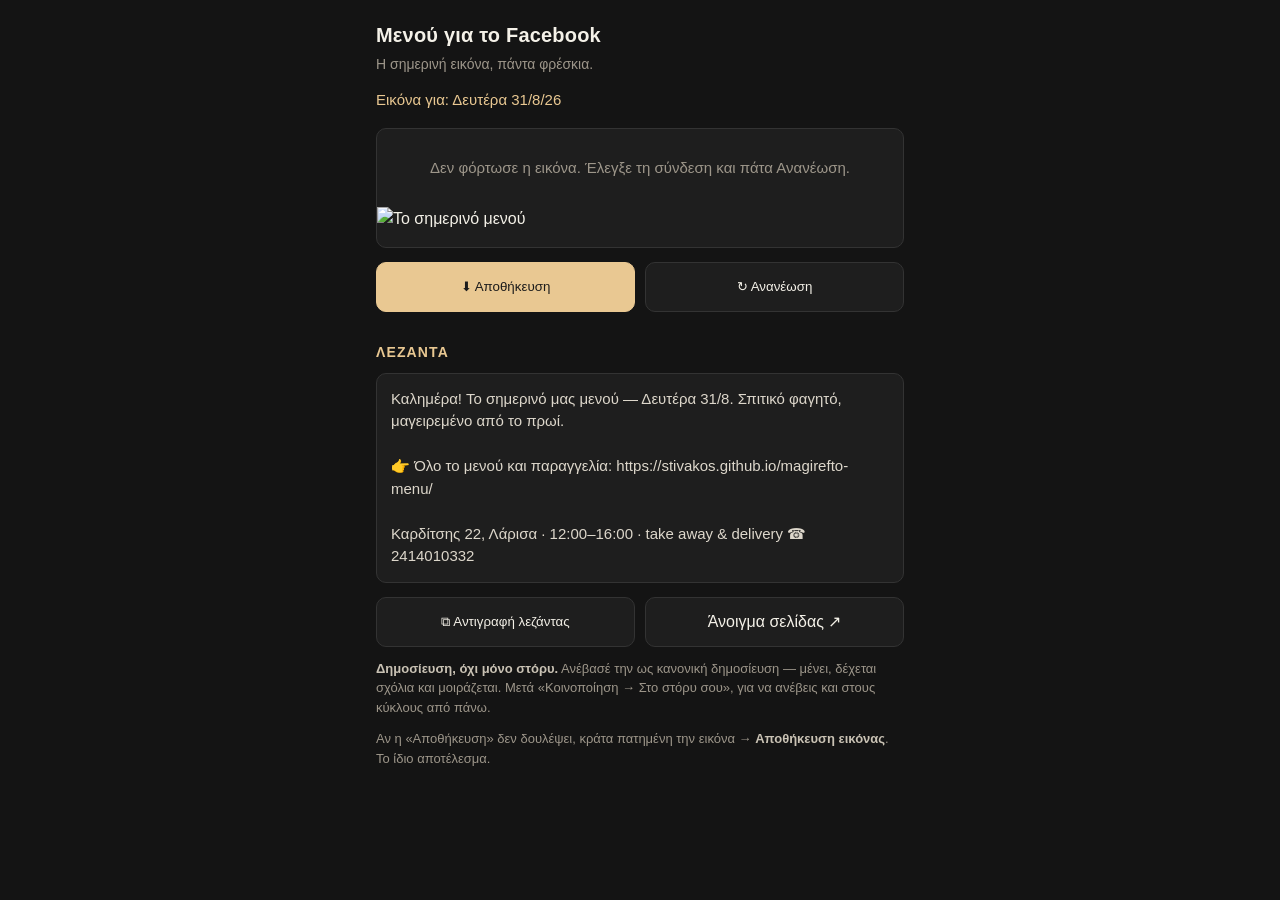
==== post/index.html @ a204ca9c "Σελίδα /post/ για τη δημοσίευση στο Facebook Η εικόνα των social έχει την ίδια διεύθυνση κάθε μέρα, " ====
<!doctype html>
<html lang="el">
<head>
<meta charset="utf-8">
<meta name="viewport" content="width=device-width,initial-scale=1">
<meta name="robots" content="noindex,nofollow">
<title>Μενού για το Facebook — Merci Μαγειρευτό</title>
<!--
  ΣΕΛΙΔΑ ΓΙΑ ΤΟΝ ΙΔΙΟΚΤΗΤΗ, όχι για τον πελάτη. Δεν υπάρχει σύνδεσμος προς τα
  εδώ από το μενού και είναι noindex.

  Γιατί υπάρχει: η εικόνα των social ζει στο raw.githubusercontent.com με την
  ΙΔΙΑ διεύθυνση κάθε μέρα, οπότε ο browser του κινητού κρατάει τη χθεσινή και
  δεν ρωτάει καν. Εδώ η διεύθυνση παίρνει κάθε φορά ?t=<τώρα>, άρα δεν υπάρχει
  αποθηκευμένη εκδοχή να δείξει.

  ΣΤΑΤΙΚΟ ΑΡΧΕΙΟ — δεν το γράφει το build.py. Η ημερομηνία έρχεται από το
  menu-state.json, που το build δημοσιεύει έτσι κι αλλιώς: μία πηγή αλήθειας,
  χωρίς νέο παραγόμενο αρχείο και χωρίς αλλαγή στο CI.
-->
<style>
  :root{
    --bg:#141414; --ink:#F4F1E8; --gold:#E9C892; --dim:#9d968a;
    --card:#1e1e1e; --line:#333;
  }
  *{margin:0;padding:0;box-sizing:border-box;}
  body{background:var(--bg);color:var(--ink);
       font:16px/1.5 -apple-system,BlinkMacSystemFont,"Segoe UI",Roboto,sans-serif;
       padding:20px 16px 48px;max-width:560px;margin:0 auto;}
  h1{font-size:20px;font-weight:600;letter-spacing:.01em;}
  .sub{color:var(--dim);font-size:14px;margin-top:4px;}
  .date{color:var(--gold);font-size:15px;margin-top:14px;}
  .shot{margin:16px 0 0;border:1px solid var(--line);border-radius:10px;
        overflow:hidden;background:var(--card);min-height:120px;}
  .shot img{display:block;width:100%;height:auto;}
  .msg{padding:28px 18px;color:var(--dim);font-size:15px;text-align:center;}
  .row{display:flex;gap:10px;margin-top:14px;flex-wrap:wrap;}
  button,a.btn{flex:1 1 45%;min-height:50px;border-radius:10px;cursor:pointer;
       font:600 16px/1.2 inherit;border:1px solid var(--line);
       background:var(--card);color:var(--ink);
       display:flex;align-items:center;justify-content:center;gap:7px;
       text-decoration:none;padding:8px 12px;text-align:center;}
  button.main{background:var(--gold);color:#1b1b1b;border-color:var(--gold);}
  button:active,a.btn:active{opacity:.7;}
  h2{font-size:14px;color:var(--gold);letter-spacing:.08em;text-transform:uppercase;
     margin:30px 0 10px;font-weight:600;}
  .cap{background:var(--card);border:1px solid var(--line);border-radius:10px;
       padding:14px;white-space:pre-wrap;font-size:15px;color:#ddd7cb;}
  .tip{color:var(--dim);font-size:13px;margin-top:12px;}
  .tip b{color:#c9c2b4;font-weight:600;}
  .toast{position:fixed;left:50%;bottom:26px;transform:translateX(-50%);
         background:var(--gold);color:#1b1b1b;font-weight:600;font-size:15px;
         padding:11px 20px;border-radius:22px;opacity:0;pointer-events:none;
         transition:opacity .2s;box-shadow:0 6px 20px rgba(0,0,0,.5);}
  .toast.on{opacity:1;}
</style>
</head>
<body>

<h1>Μενού για το Facebook</h1>
<div class="sub">Η σημερινή εικόνα, πάντα φρέσκια.</div>
<div class="date" id="date">Φορτώνει…</div>

<div class="shot" id="shot">
  <div class="msg" id="msg">Φορτώνει την εικόνα…</div>
</div>

<div class="row">
  <button class="main" id="save">⬇︎ Αποθήκευση</button>
  <button id="reload">↻ Ανανέωση</button>
</div>

<h2>Λεζάντα</h2>
<div class="cap" id="cap"></div>
<div class="row">
  <button id="copy">⧉ Αντιγραφή λεζάντας</button>
  <a class="btn" id="fb" href="https://www.facebook.com/profile.php?id=61592404852822"
     target="_blank" rel="noopener">Άνοιγμα σελίδας ↗</a>
</div>

<div class="tip">
  <b>Δημοσίευση, όχι μόνο στόρυ.</b> Ανέβασέ την ως κανονική δημοσίευση — μένει,
  δέχεται σχόλια και μοιράζεται. Μετά «Κοινοποίηση → Στο στόρυ σου», για να
  ανέβεις και στους κύκλους από πάνω.
</div>
<div class="tip">
  Αν η «Αποθήκευση» δεν δουλέψει, κράτα πατημένη την εικόνα → <b>Αποθήκευση
  εικόνας</b>. Το ίδιο αποτέλεσμα.
</div>

<div class="toast" id="toast"></div>

<script>
(function () {
  "use strict";

  var IMG = "https://raw.githubusercontent.com/stivakos/magirefto-menu/social-preview/menu.jpg";
  var SITE = "https://stivakos.github.io/magirefto-menu/";
  var TEL  = "2414010332";

  var shot = document.getElementById("shot");
  var msg  = document.getElementById("msg");
  var dateEl = document.getElementById("date");
  var capEl  = document.getElementById("cap");
  var toastEl = document.getElementById("toast");

  var state = null;          // ό,τι λέει το menu-state.json
  var blobUrl = null;        // για να το ελευθερώνουμε πριν το επόμενο

  function toast(t) {
    toastEl.textContent = t;
    toastEl.classList.add("on");
    setTimeout(function () { toastEl.classList.remove("on"); }, 2200);
  }

  // Κάθε αίτημα παίρνει διαφορετική διεύθυνση: ο browser δεν έχει τίποτα
  // αποθηκευμένο να δείξει, ούτε το CDN να σερβίρει από τη μνήμη του.
  function fresh(url) {
    return url + (url.indexOf("?") < 0 ? "?" : "&") + "t=" + Date.now();
  }

  function caption() {
    var d = state && state.date ? state.date : "";
    if (state && state.closed) {
      // Η ημερομηνία ανοίγματος είναι το «reopen» (η γραμμή ΚΛΕΙΣΤΑ), ΟΧΙ το
      // «date» — εκείνο μένει η ΗΜΕΡΟΜΗΝΙΑ του μενού και θα έλεγε άλλη μέρα.
      return "Κλειστά για διακοπές" + (state.reopen ? " — ανοίγουμε " + state.reopen : "")
           + ".\n\nΘα τα πούμε από κοντά! Μέχρι τότε, ρίξτε μια ματιά στο μαγαζί μας:\n"
           + SITE;
    }
    return "Καλημέρα! Το σημερινό μας μενού" + (d ? " — " + d.replace(/\/\d\d$/, "") : "")
         + ". Σπιτικό φαγητό, μαγειρεμένο από το πρωί.\n\n"
         + "👉 Όλο το μενού και παραγγελία: " + SITE + "\n\n"
         + "Καρδίτσης 22, Λάρισα · 12:00–16:00 · take away & delivery ☎ " + TEL;
  }

  function fileName() {
    var d = (state && state.date ? state.date : "menu")
              .replace(/[^0-9]+/g, "-").replace(/^-|-$/g, "");
    return "merci-menu-" + (d || "shmera") + ".jpg";
  }

  function load() {
    msg.textContent = "Φορτώνει την εικόνα…";
    var old = shot.querySelector("img");
    if (old) { old.remove(); }
    msg.style.display = "";

    var img = new Image();
    img.alt = "Το σημερινό μενού";
    img.onload = function () { msg.style.display = "none"; };
    img.onerror = function () {
      msg.textContent = "Δεν φόρτωσε η εικόνα. Έλεγξε τη σύνδεση και πάτα Ανανέωση.";
    };
    img.src = fresh(IMG);
    shot.appendChild(img);
  }

  // Το menu-state.json είναι στο ΙΔΙΟ site, οπότε δεν χρειάζεται CORS.
  function loadState() {
    fetch(fresh("../menu-state.json"), { cache: "no-store" })
      .then(function (r) { return r.ok ? r.json() : null; })
      .then(function (j) {
        state = j;
        dateEl.textContent = j && j.date
          ? (j.closed ? "Κλειστά" + (j.reopen ? " · ανοίγουμε " + j.reopen : "")
                       : "Εικόνα για: " + j.date)
          : "";
        capEl.textContent = caption();
      })
      .catch(function () {
        dateEl.textContent = "";
        capEl.textContent = caption();
      });
  }

  document.getElementById("reload").addEventListener("click", function () {
    load(); loadState(); toast("Ανανεώθηκε");
  });

  // Η raw.githubusercontent στέλνει «access-control-allow-origin: *», οπότε
  // μπορούμε να την κατεβάσουμε ως blob. Το σκέτο <a download> δεν θα έφτανε:
  // σε διαφορετικό domain ο browser το αγνοεί και απλώς ανοίγει την εικόνα.
  document.getElementById("save").addEventListener("click", function () {
    var btn = this;
    btn.disabled = true;
    btn.textContent = "Κατεβάζει…";
    fetch(fresh(IMG), { cache: "no-store" })
      .then(function (r) {
        if (!r.ok) { throw new Error(r.status); }
        return r.blob();
      })
      .then(function (b) {
        if (blobUrl) { URL.revokeObjectURL(blobUrl); }
        blobUrl = URL.createObjectURL(b);
        var a = document.createElement("a");
        a.href = blobUrl;
        a.download = fileName();
        document.body.appendChild(a);
        a.click();
        a.remove();
        toast("Αποθηκεύτηκε");
      })
      .catch(function () {
        toast("Κράτα πατημένη την εικόνα → Αποθήκευση");
      })
      .then(function () {
        btn.disabled = false;
        btn.textContent = "⬇︎ Αποθήκευση";
      });
  });

  document.getElementById("copy").addEventListener("click", function () {
    var text = capEl.textContent;
    function fallback() {
      // Χωρίς clipboard API (παλιός browser): παλιά μέθοδος με textarea.
      var ta = document.createElement("textarea");
      ta.value = text;
      ta.style.position = "fixed";
      ta.style.opacity = "0";
      document.body.appendChild(ta);
      ta.select();
      var ok = false;
      try { ok = document.execCommand("copy"); } catch (e) { ok = false; }
      ta.remove();
      toast(ok ? "Αντιγράφηκε" : "Κράτα πατημένο το κείμενο για αντιγραφή");
    }
    if (navigator.clipboard && navigator.clipboard.writeText) {
      navigator.clipboard.writeText(text)
        .then(function () { toast("Αντιγράφηκε"); })
        .catch(fallback);
    } else {
      fallback();
    }
  });

  // Το κινητό μένει ανοιχτό όλη μέρα: κάθε φορά που επιστρέφεις στην καρτέλα,
  // ξαναφέρνει την εικόνα — αλλιώς θα κοίταζες το χθεσινό μενού.
  document.addEventListener("visibilitychange", function () {
    if (!document.hidden) { load(); loadState(); }
  });

  load();
  loadState();
})();
</script>
</body>
</html>
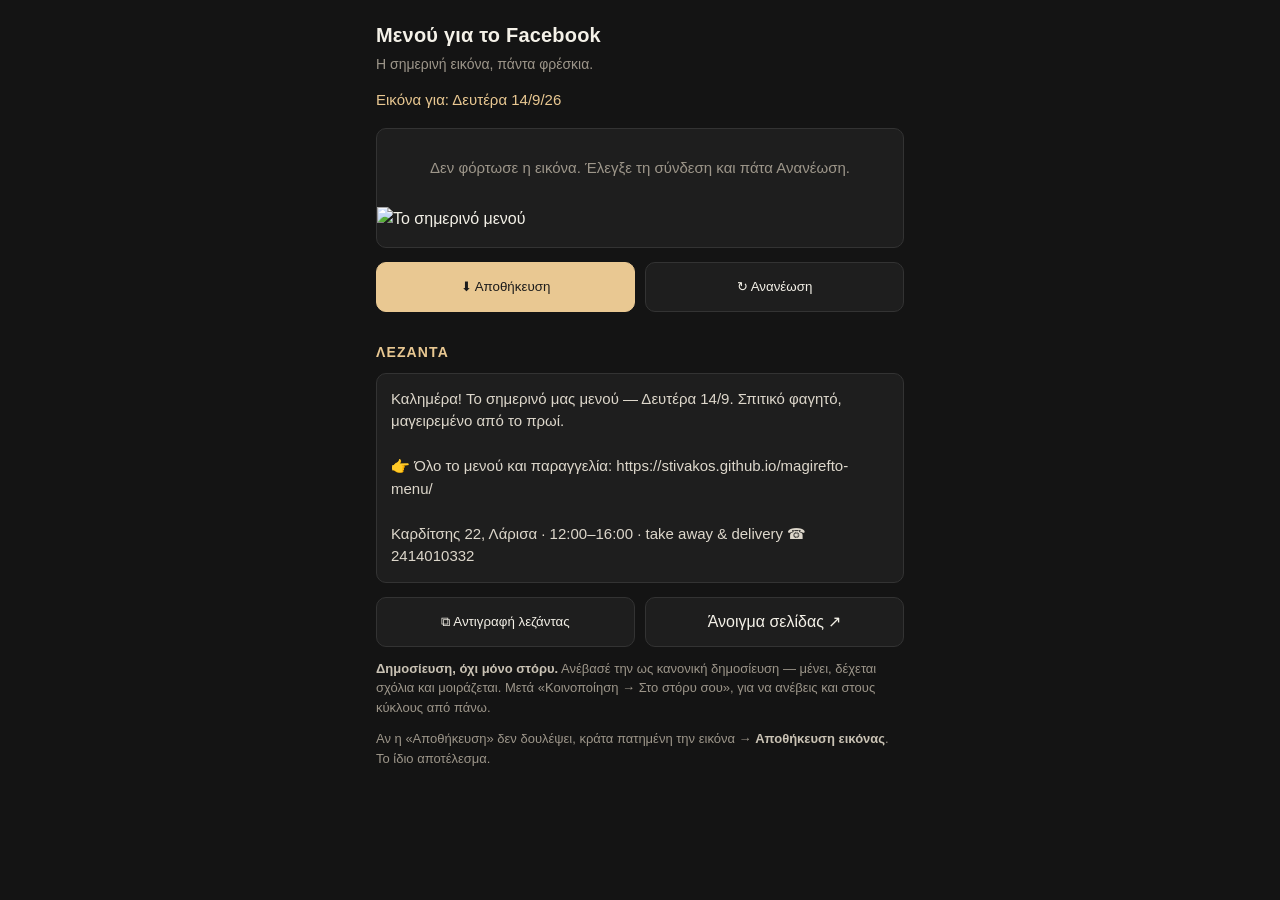
==== commit 57e1b4ff: "/post/: η λεζάντα λέει «Το μενού μας για τη Δευτέρα» όταν το μενού είναι για άλλη μέρα Το «Καλημέρα!" ====
--- a/post/index.html
+++ b/post/index.html
@@ -119,6 +119,17 @@
     return url + (url.indexOf("?") < 0 ? "?" : "&") + "t=" + Date.now();
   }
 
+  // «Δευτέρα 14/9/26» -> true αν είναι μετά από σήμερα. Χωρίς έτος => φέτος.
+  function isFuture(d) {
+    var m = /(\d{1,2})\/(\d{1,2})(?:\/(\d{2,4}))?/.exec(d || "");
+    if (!m) { return false; }
+    var now = new Date();
+    var y = m[3] ? (m[3].length === 2 ? 2000 + +m[3] : +m[3]) : now.getFullYear();
+    var menu = new Date(y, +m[2] - 1, +m[1]);
+    var today = new Date(now.getFullYear(), now.getMonth(), now.getDate());
+    return menu > today;
+  }
+
   function caption() {
     var d = state && state.date ? state.date : "";
     if (state && state.closed) {
@@ -128,7 +139,12 @@
            + ".\n\nΘα τα πούμε από κοντά! Μέχρι τότε, ρίξτε μια ματιά στο μαγαζί μας:\n"
            + SITE;
     }
-    return "Καλημέρα! Το σημερινό μας μενού" + (d ? " — " + d.replace(/\/\d\d$/, "") : "")
+    var day = d.replace(/\/\d\d$/, "");
+    // Μενού που ανεβαίνει από την προηγούμενη μέρα δεν είναι «σημερινό».
+    var intro = isFuture(d)
+      ? "Το μενού μας για " + (/^Σάββατο/.test(day) ? "το " : "τη ") + day
+      : "Καλημέρα! Το σημερινό μας μενού" + (day ? " — " + day : "");
+    return intro
          + ". Σπιτικό φαγητό, μαγειρεμένο από το πρωί.\n\n"
          + "👉 Όλο το μενού και παραγγελία: " + SITE + "\n\n"
          + "Καρδίτσης 22, Λάρισα · 12:00–16:00 · take away & delivery ☎ " + TEL;
